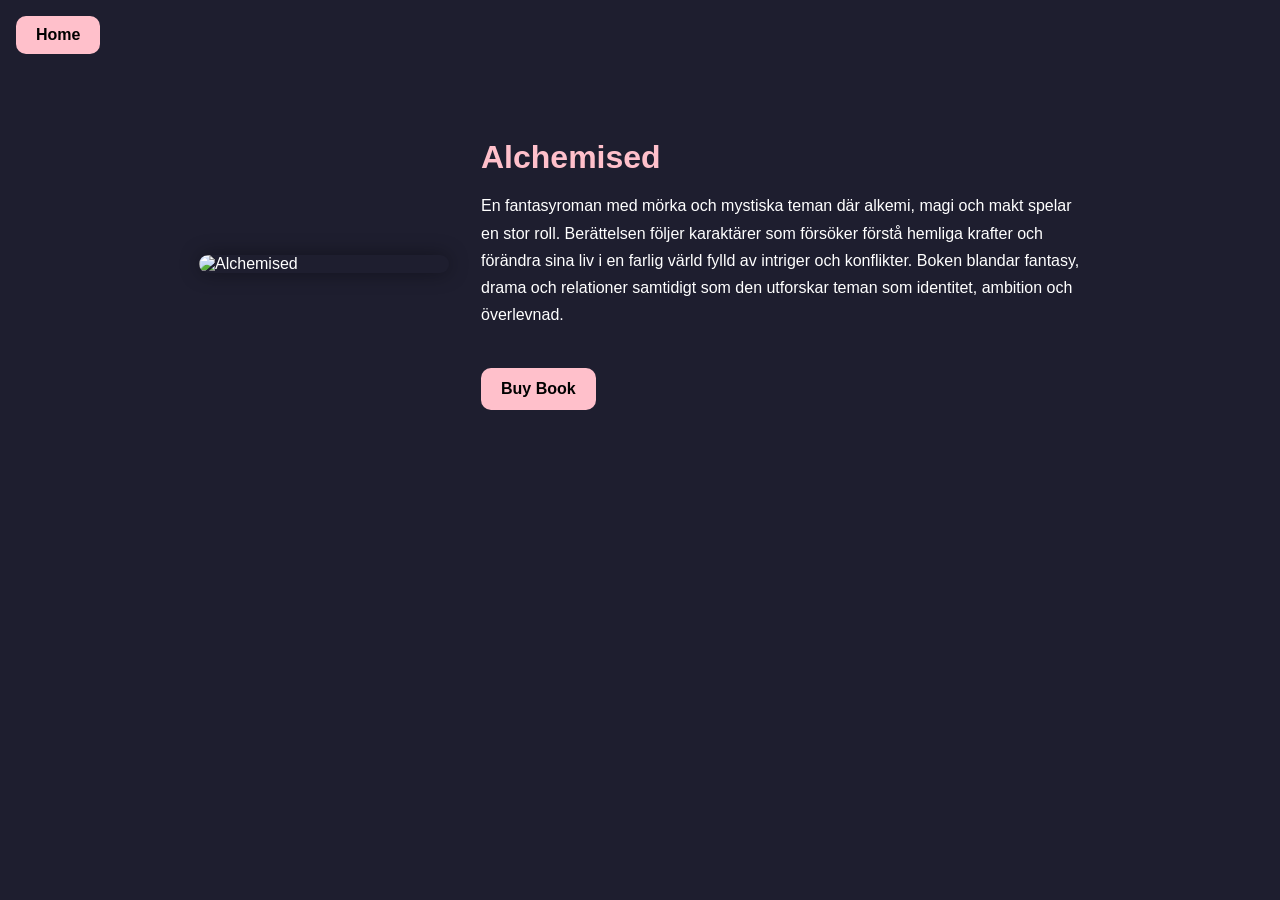
==== alchemised.html @ fc16596d "Add files via upload" ====
<!DOCTYPE html>
<html lang="en">

<head>
  <meta charset="UTF-8">
  <meta name="viewport" content="width=device-width, initial-scale=1.0">

  <title>Alchemised</title>

  <link rel="stylesheet" href="style.css">
</head>

<body class="book-page">

  <nav>
    <a href="books.html" class="home-btn">Home</a>
  </nav>

  <div class="book-container">

    <img src="photos/Alchemised.webp" alt="Alchemised">

    <div class="book-text">

      <h1>Alchemised</h1>

      <p>
        En fantasyroman med mörka och mystiska teman där alkemi,
        magi och makt spelar en stor roll. Berättelsen följer karaktärer
        som försöker förstå hemliga krafter och förändra sina liv i en farlig 
        värld fylld av intriger och konflikter. Boken blandar fantasy,
        drama och relationer samtidigt som den utforskar teman som identitet, ambition och överlevnad.
      </p>

      <a href="https://www.adlibris.com/" target="_blank" class="buy-btn">
        Buy Book
      </a>

    </div>

  </div>

</body>

</html>
---- style.css ----
body{
    margin:0;
    font-family:Arial, sans-serif;
    color:white;
    animation: fadeIn 0.6s ease-in;
}


.home{
    background-image:url("photos/books.jpg");
    background-size:cover;
    background-position:center;
    min-height:100vh;
    display:flex;
    justify-content:center;
    align-items:center;
}

.center{
    text-align:center;
    background:rgba(0,0,0,0.6);
    padding:2rem;
    border-radius:20px;
}

.center h1{
    font-size:3rem;
    color:pink;
}

.center p{
    font-size:1.2rem;
    margin-top:1rem;
}


.btn{
    display:inline-block;
    margin-top:2rem;
    padding:12px 24px;
    background:pink;
    color:black;
    text-decoration:none;
    border-radius:10px;
    font-weight:bold;
    transition:0.3s;
}

.btn:hover{
    transform:scale(1.1);
    background:white;
}



.books-page{
    background-image: url("photos/bak.webp");
    background-size: cover;
    background-position: center;
    background-attachment: fixed;
}

.books-page header{
    text-align:center;
    padding:2rem;
}

header h1{
    color:pink;
}


.book-grid{
    display:grid;
    grid-template-columns:repeat(auto-fit, minmax(220px, 1fr));
    gap:2rem;
    padding:2rem;
}


.book{
    position:relative;
    background:#2a2a2a;
    border-radius:15px;
    overflow:hidden;
    text-align:center;
    text-decoration:none;
    color:white;
    transition: transform 0.3s ease, box-shadow 0.3s ease;
}

.book:hover{
    transform:scale(1.07);
    box-shadow:0 10px 30px rgba(255, 105, 180, 0.3);
}

.book img{
    width:100%;
    height:300px;
    object-fit:cover;
    display:block;
}


.info{
    position:absolute;
    bottom:0;
    left:0;
    right:0;
    background:rgba(0,0,0,0.75);
    padding:1rem;
    font-size:0.9rem;
    transform:translateY(100%);
    transition:0.3s;
    backdrop-filter: blur(4px);
}

.book:hover .info{
    transform:translateY(0);
}



.book-page{
    background:#1e1e2f;
    min-height:100vh;
}


nav{
    padding:1rem;
}

.home-btn{
    display:inline-block;
    padding:10px 20px;
    background:pink;
    color:black;
    text-decoration:none;
    border-radius:10px;
    font-weight:bold;
    transition:0.3s;
}

.home-btn:hover{
    transform:scale(1.1);
    background:hotpink;
    color:white;
}


.book-container{
    display:flex;
    flex-wrap:wrap;
    justify-content:center;
    align-items:center;
    gap:2rem;
    padding:3rem;
}

.book-container img{
    width:250px;
    border-radius:15px;
    box-shadow:0 0 20px rgba(0,0,0,0.4);
}

.book-text{
    max-width:600px;
}

.book-text h1{
    color:pink;
    margin-bottom:1rem;
}

.book-text p{
    line-height:1.7;
    font-size:1rem;
}


.buy-btn{
    display:inline-block;
    margin-top:1.5rem;
    padding:12px 20px;
    background:pink;
    color:black;
    text-decoration:none;
    border-radius:10px;
    font-weight:bold;
    transition:0.3s;
}

.buy-btn:hover{
    transform:scale(1.1);
    background:white;
}



.spotify{
    display:flex;
    justify-content:center;
    margin-top:2rem;
    padding-bottom:2rem;
}

.spotify iframe{
    box-shadow:0 0 20px rgba(0,0,0,0.5);
}


@keyframes fadeIn{
    from{ opacity:0; }
    to{ opacity:1; }
}
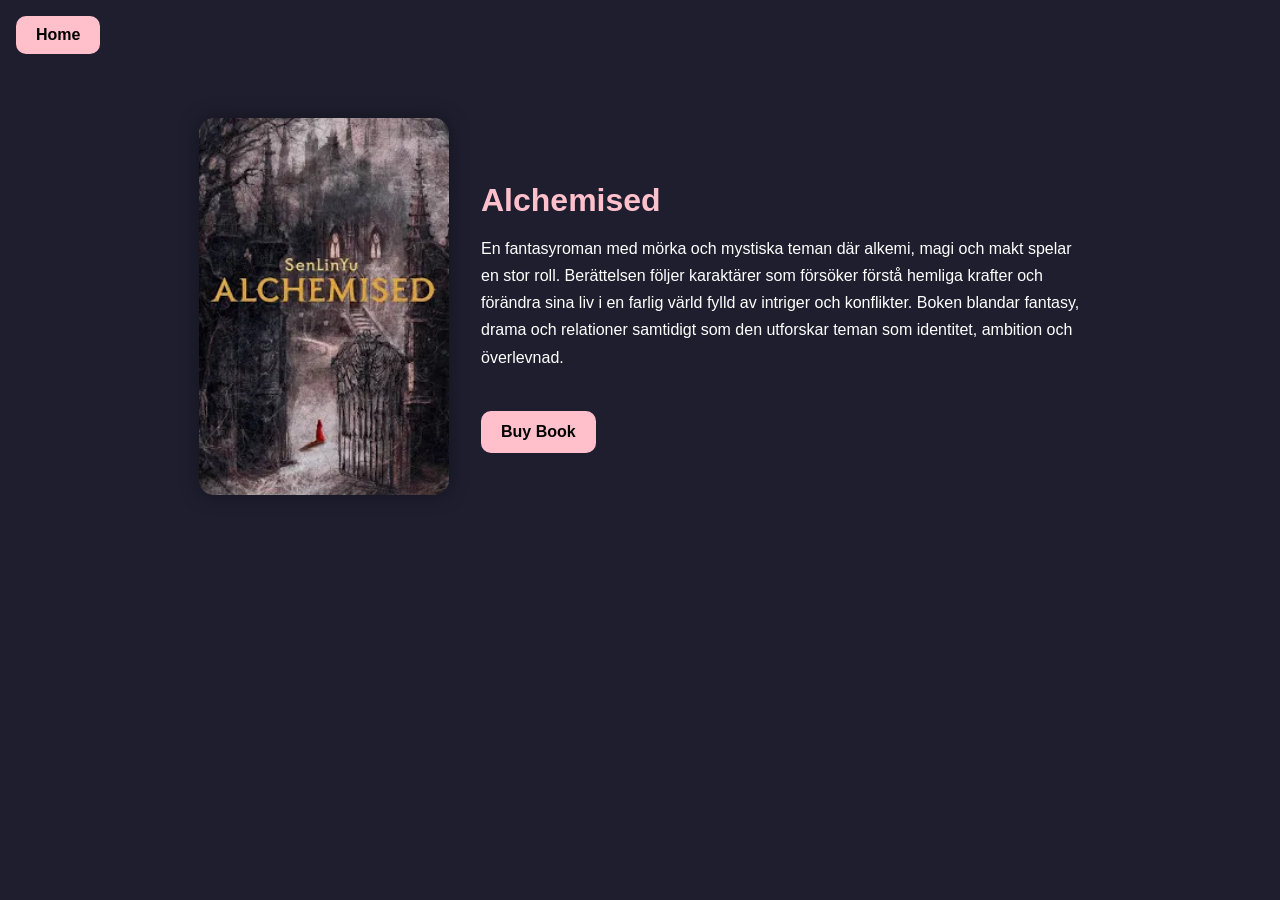
==== commit d027532e: "Add files via upload" ====
--- a/alchemised.html
+++ b/alchemised.html
@@ -18,7 +18,7 @@
 
   <div class="book-container">
 
-    <img src="photos/Alchemised.webp" alt="Alchemised">
+    <img src="photos/alchemised.webp" alt="Alchemised">
 
     <div class="book-text">
 
--- a/style.css
+++ b/style.css
@@ -14,7 +14,9 @@
     display:flex;
     justify-content:center;
     align-items:center;
-}
+    flex-direction:column;
+}
+
 
 .center{
     text-align:center;
@@ -31,6 +33,17 @@
 .center p{
     font-size:1.2rem;
     margin-top:1rem;
+}
+
+.features{
+    list-style:none;
+    padding:0;
+    margin-top:1rem;
+}
+
+.features li{
+    margin:0.5rem 0;
+    color:white;
 }
 
 
@@ -51,13 +64,47 @@
     background:white;
 }
 
+.home-btn{
+    display:inline-block;
+    padding:10px 20px;
+    background:pink;
+    color:black;
+    text-decoration:none;
+    border-radius:10px;
+    font-weight:bold;
+    transition:0.3s;
+}
+
+.home-btn:hover{
+    transform:scale(1.1);
+    background:hotpink;
+    color:white;
+}
+
+.buy-btn{
+    display:inline-block;
+    margin-top:1.5rem;
+    padding:12px 20px;
+    background:pink;
+    color:black;
+    text-decoration:none;
+    border-radius:10px;
+    font-weight:bold;
+    transition:0.3s;
+}
+
+.buy-btn:hover{
+    transform:scale(1.1);
+    background:white;
+}
 
 
 .books-page{
-    background-image: url("photos/bak.webp");
-    background-size: cover;
-    background-position: center;
-    background-attachment: fixed;
+    background-image:url("photos/bak.webp");
+    background-size:cover;
+    background-position:center;
+    background-attachment:fixed;
+    min-height:100vh;
 }
 
 .books-page header{
@@ -91,7 +138,7 @@
 
 .book:hover{
     transform:scale(1.07);
-    box-shadow:0 10px 30px rgba(255, 105, 180, 0.3);
+    box-shadow:0 10px 30px rgba(255,105,180,0.3);
 }
 
 .book img{
@@ -100,7 +147,6 @@
     object-fit:cover;
     display:block;
 }
-
 
 .info{
     position:absolute;
@@ -112,13 +158,12 @@
     font-size:0.9rem;
     transform:translateY(100%);
     transition:0.3s;
-    backdrop-filter: blur(4px);
+    backdrop-filter:blur(4px);
 }
 
 .book:hover .info{
     transform:translateY(0);
 }
-
 
 
 .book-page{
@@ -126,28 +171,9 @@
     min-height:100vh;
 }
 
-
 nav{
     padding:1rem;
 }
-
-.home-btn{
-    display:inline-block;
-    padding:10px 20px;
-    background:pink;
-    color:black;
-    text-decoration:none;
-    border-radius:10px;
-    font-weight:bold;
-    transition:0.3s;
-}
-
-.home-btn:hover{
-    transform:scale(1.1);
-    background:hotpink;
-    color:white;
-}
-
 
 .book-container{
     display:flex;
@@ -179,25 +205,6 @@
 }
 
 
-.buy-btn{
-    display:inline-block;
-    margin-top:1.5rem;
-    padding:12px 20px;
-    background:pink;
-    color:black;
-    text-decoration:none;
-    border-radius:10px;
-    font-weight:bold;
-    transition:0.3s;
-}
-
-.buy-btn:hover{
-    transform:scale(1.1);
-    background:white;
-}
-
-
-
 .spotify{
     display:flex;
     justify-content:center;
